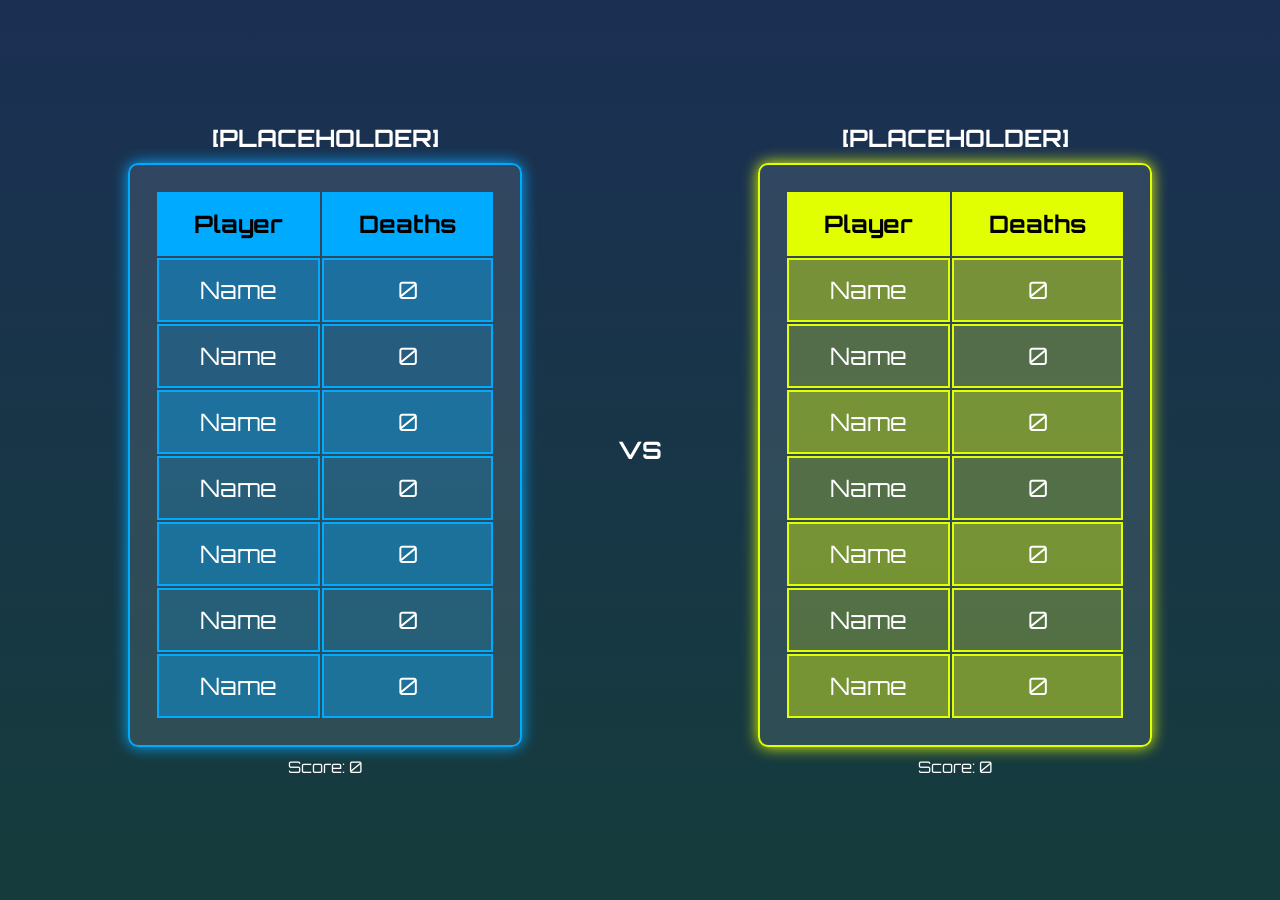
==== airsoft project/index.html @ 5e25f74c "Add files via upload" ====
<!DOCTYPE html>
<html lang="en">
<head>
    <meta charset="UTF-8">
    <meta name="viewport" content="width=device-width, initial-scale=1.0">
    <title>Document</title>
    <link rel="stylesheet" href="style.css">
</head>
<body>
    <main>
        <section >
            <div class="TeamName">
                <H1>[PLACEHOLDER]</H1>
            </div>
            <div class="Pos1">
                <table class="blueTeam">
                    <tr>
                        <th>Player</th>
                        <th>Deaths</th>
                    </tr>
                    <tr>
                        <td>Name</td>
                        <td>0</td>
                    </tr>
                    <tr>
                        <td>Name</td>
                        <td>0</td>
                    </tr>
                    <tr>
                        <td>Name</td>
                        <td>0</td>
                    </tr>
                    <tr>
                        <td>Name</td>
                        <td>0</td>
                    </tr>
                    <tr>
                        <td>Name</td>
                        <td>0</td>
                    </tr>
                    <tr>
                        <td>Name</td>
                        <td>0</td>
                    </tr>
                    <tr>
                        <td>Name</td>
                        <td>0</td>
                    </tr>
                </table>
            </div> 
            <div class="Score">
                <P>Score: 0</P>
            </div> 
        </section>

        <div class="Versus"><h2>VS</h2></div>

        <section>
            <div class="TeamName">
                <H1>[PLACEHOLDER]</H1>
            </div>
            <div class="Pos2">
                <table class="yellowTeam">
                    <tr>
                        <th>Player</th>
                        <th>Deaths</th>
                    </tr>
                    <tr>
                        <td>Name</td>
                        <td>0</td>
                    </tr>
                    <tr>
                        <td>Name</td>
                        <td>0</td>
                    </tr>
                    <tr>
                        <td>Name</td>
                        <td>0</td>
                    </tr>
                    <tr>
                        <td>Name</td>
                        <td>0</td>
                    </tr>
                    <tr>
                        <td>Name</td>
                        <td>0</td>
                    </tr>
                    <tr>
                        <td>Name</td>
                        <td>0</td>
                    </tr>
                    <tr>
                        <td>Name</td>
                        <td>0</td>
                    </tr>
                </table>
            </div>  
            <div class="Score">
                <P>Score: 0</P>
            </div>
        </section>
    </main>
</body>
</html>
---- airsoft project/style.css ----
@import url('https://fonts.googleapis.com/css2?family=Orbitron:wght@400;700&display=swap');

* {
    margin: 0;
    padding: 0;
    box-sizing: border-box;
}

body {
    height: 100vh;
    display: flex;
    align-items: center;
    justify-content: center;
    background: linear-gradient(180deg, rgb(27, 47, 83), rgb(21, 60, 60));
    font-family: 'Orbitron', sans-serif;
    color: #ffffff; /* White text */
}

main {
    display: flex;
    justify-content: center;
    align-items: center;
    gap: 1in; /* Keeps the 1-inch gap */
    width: 80%; /* Gives tables more room */
    max-width: 1000px; /* Ensures it doesn't stretch too much */
}

/* POS1 (Blue Team) */
.Pos1 {
    border: 2px solid #00aaff; /* Light Blue Border */
    border-radius: 10px;
    padding: 15px;
    background: rgba(255, 255, 255, 0.1); /* Subtle White Tint */
    box-shadow: 0 0 15px #00aaff;
    text-align: center;
    animation: glowBlue 2s infinite alternate;
}

/* (Yellow Team) */
.Pos2 {
    border: 2px solid #e1ff00; /* Yellow Border */
    border-radius: 10px;
    padding: 15px;
    background: rgba(255, 255, 255, 0.1);
    box-shadow: 0 0 15px #e1ff00;
    text-align: center;
    animation: glowYellow 2s infinite alternate;
}

.Pos1, .Pos2 {
    height: auto; /* Let it expand naturally */
    min-height: 400px; /* Ensures the box doesn't get too short */
    width: auto; /* Slightly larger */
    min-width: 350px; /* More room for text */
    max-width: 500px; /* Avoid excessive stretching */
    padding: 25px; /* More space inside the boxes */
}

/* Table Styles */
table {
    width: 100%; /* Ensure the table takes full width of Pos1 & Pos2 */
    max-width: 100%;
}

th, td {
    border: 2px solid; /* Keep separate colors for each table */
    padding: 15px 35px; /* Restore your original left padding */
    text-align: center;
    font-size: 1.5rem; /* Increase text size back */
}

/* Blue Team Table Headers & Cells */
.Pos1 th, .Pos1 td {
    border: 2px solid #00aaff;
}

.Pos1 th {
    background: #00aaff;
    color: #000;
}

.Pos1 td {
    background: rgba(0, 170, 255, 0.2);
    color: #ffffff;
}

/* Alternating row colors for Blue Team */
.Pos1 tr:nth-child(even) td {
    background: rgba(0, 170, 255, 0.4);
}

/* Yellow Team Table Headers & Cells */
.Pos2 th, .Pos2 td {
    border: 2px solid #e1ff00;
}

.Pos2 th {
    background: #e1ff00;
    color: #000;
}

.Pos2 td {
    background: rgba(225, 255, 0, 0.2);
    color: #ffffff;
}

/* Alternating row colors for Yellow Team */
.Pos2 tr:nth-child(even) td {
    background: rgba(225, 255, 0, 0.4);
}

/* Blue Team Glow Effect */
@keyframes glowBlue {
    0% { box-shadow: 0 0 10px #00aaff; }
    50% { box-shadow: 0 0 20px #00aaff; }
    100% { box-shadow: 0 0 10px #00aaff; }
}

/* Yellow Team Glow Effect */
@keyframes glowYellow {
    0% { box-shadow: 0 0 10px #e1ff00; }
    50% { box-shadow: 0 0 20px #e1ff00; }
    100% { box-shadow: 0 0 10px #e1ff00; }
}

/* VS Text */
.vs-text {
    font-size: 2rem;
    font-weight: bold;
    color: #ffffff;
    text-shadow: 0 0 10px #ffffff;
    position: relative;
    top: 0;
}

/* Centered Headers and Score */
.TeamName, .Score {
    display: flex;
    justify-content: center;
    margin: 10px 0;
}

.Versus {
    display: flex;
    align-items: center;
}

/* !!! Standings page below !!! */
.Standings {
    height: 100%;
    width: 100%;
}
.standingsH1 {
    display: flex;
    font-size: 35px;
    justify-content: center;
    text-align: center;
    margin-bottom: 30px;
    text-shadow: 0 10px 6px rgba(36, 36, 36, 0.7);
}
.standingsTable {
    width: 100%;
    border-collapse: collapse;
    font-size: 1.3rem;
    text-align: center;
    background-color: rgba(255, 255, 255, 0.1);
    border-radius: 10px;
    overflow: hidden;
    box-shadow: 0 0 15px #00114a;
}

.standingsTable th, .standingsTable td {
    padding: 15px 25px;
    border: 2px solid #0036e9;
    color: #ffffff;
}

.standingsTable th {
    background: #0036e9;
    color: #000;
    text-transform: uppercase;
}

.standingsTable tr:nth-child(even) td {
    background-color: rgba(168, 168, 168, 0.3);
}
.leaders{
    display: flex;
    justify-content: center;
    margin-top: 25px;
    font-size: 35px; 
}
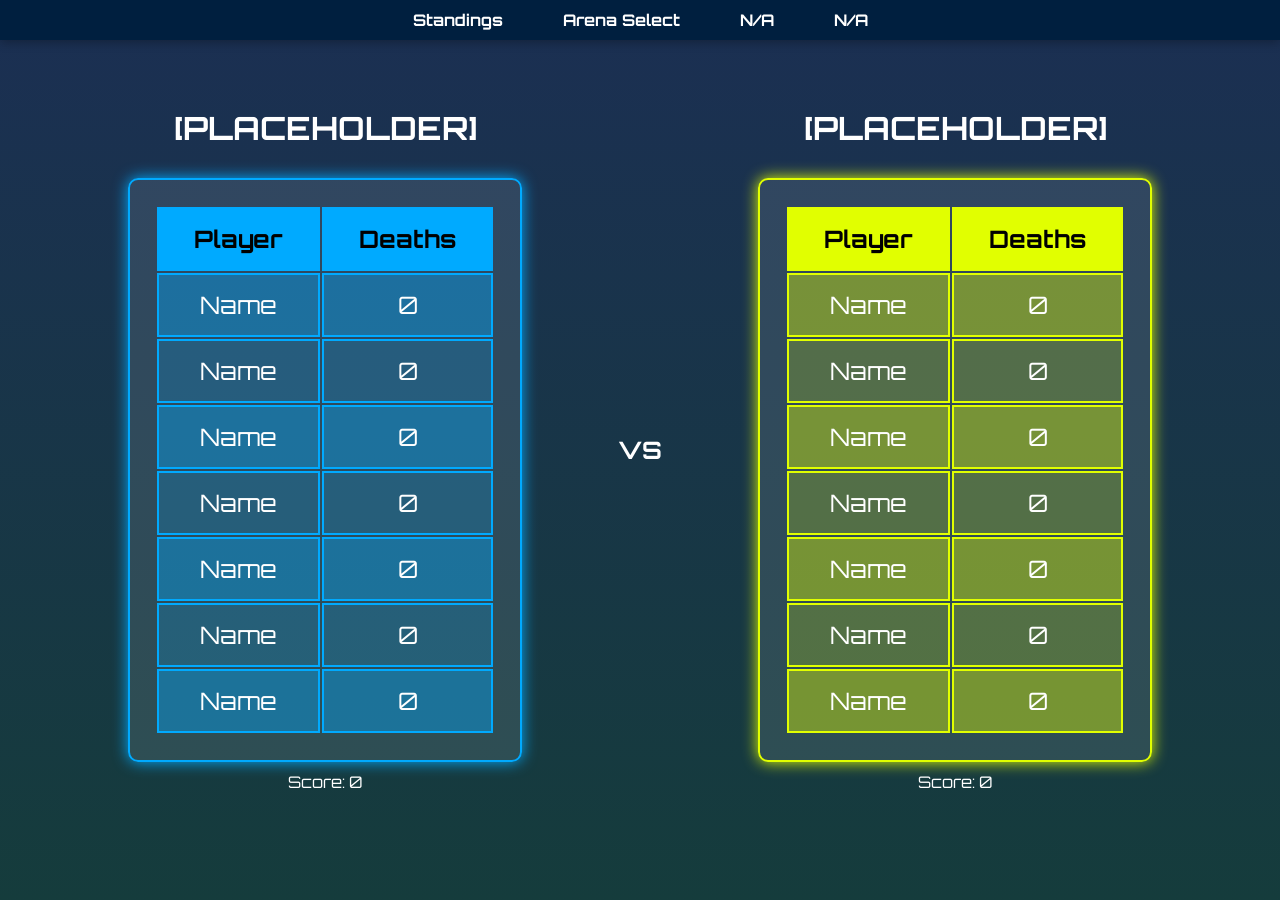
==== commit 9f284a3d: "Add files via upload" ====
--- a/airsoft project/index.html
+++ b/airsoft project/index.html
@@ -7,6 +7,17 @@
     <link rel="stylesheet" href="style.css">
 </head>
 <body>
+    <!-- Navbar -->
+    <header>
+        <nav class="navBar">
+            <ul>
+                <li><a href="standings.html">Standings</a></li>
+                <li><a href="arenaSelect.html">Arena Select</Select></a></li>
+                <li><a href="index.html">N/A</a></li>
+                <li><a href="index.html">N/A</a></li>
+            </ul>
+        </nav>
+    </header>
     <main>
         <section >
             <div class="TeamName">
--- a/airsoft project/style.css
+++ b/airsoft project/style.css
@@ -191,3 +191,89 @@
     font-size: 35px; 
 }
 
+/* Team select page below */
+.arenaSelectPage {
+    display: grid;
+    grid-template-columns: 1fr 1fr;
+    gap: 40px;
+    padding: 40px;
+    width: 100%;
+    max-width: 1200px;
+    margin: 0 auto;
+}
+
+.Arena1, .Arena2 {
+    background: rgba(255, 255, 255, 0.05);
+    padding: 30px;
+    border-radius: 15px;
+    box-shadow: 0 0 10px rgba(0, 170, 255, 0.3);
+}
+
+h1 {
+    text-align: center;
+    font-size: 2rem;
+    margin-bottom: 20px;
+}
+
+.teamSelect {
+    width: 100%;
+}
+
+.teamGrid {
+    display: grid;
+    grid-template-columns: 1fr 1fr;
+    gap: 20px;
+    margin: 15px 0;
+}
+
+select {
+    width: 100%;
+    padding: 10px;
+    font-size: 1rem;
+    border-radius: 5px;
+    border: none;
+}
+
+input[type="submit"] {
+    margin-top: 10px;
+    padding: 10px 20px;
+    font-size: 1rem;
+    border-radius: 8px;
+    border: none;
+    background-color: #00aaff;
+    color: #fff;
+    cursor: pointer;
+    width: 100%;
+}
+
+/* Nav bar */
+.navBar {
+    position: fixed;          /* Stick to the top */
+    top: 0;                   /* Align at top of viewport */
+    left: 0;
+    width: 100%;              /* Full width */
+    background-color: #001f3f; /* Dark/navy background */
+    padding: 10px 0;
+    z-index: 1000;            /* Stay above other elements */
+    box-shadow: 0 2px 10px rgba(0, 0, 0, 0.3);
+}
+
+.navBar ul {
+    list-style: none;
+    display: flex;
+    justify-content: center;
+    gap: 30px;
+}
+
+.navBar li a {
+    color: white;
+    text-decoration: none;
+    font-weight: bold;
+    padding: 8px 15px;
+    transition: background 0.3s ease;
+}
+
+.navBar li a:hover {
+    background-color: rgba(255, 255, 255, 0.2);
+    border-radius: 8px;
+}
